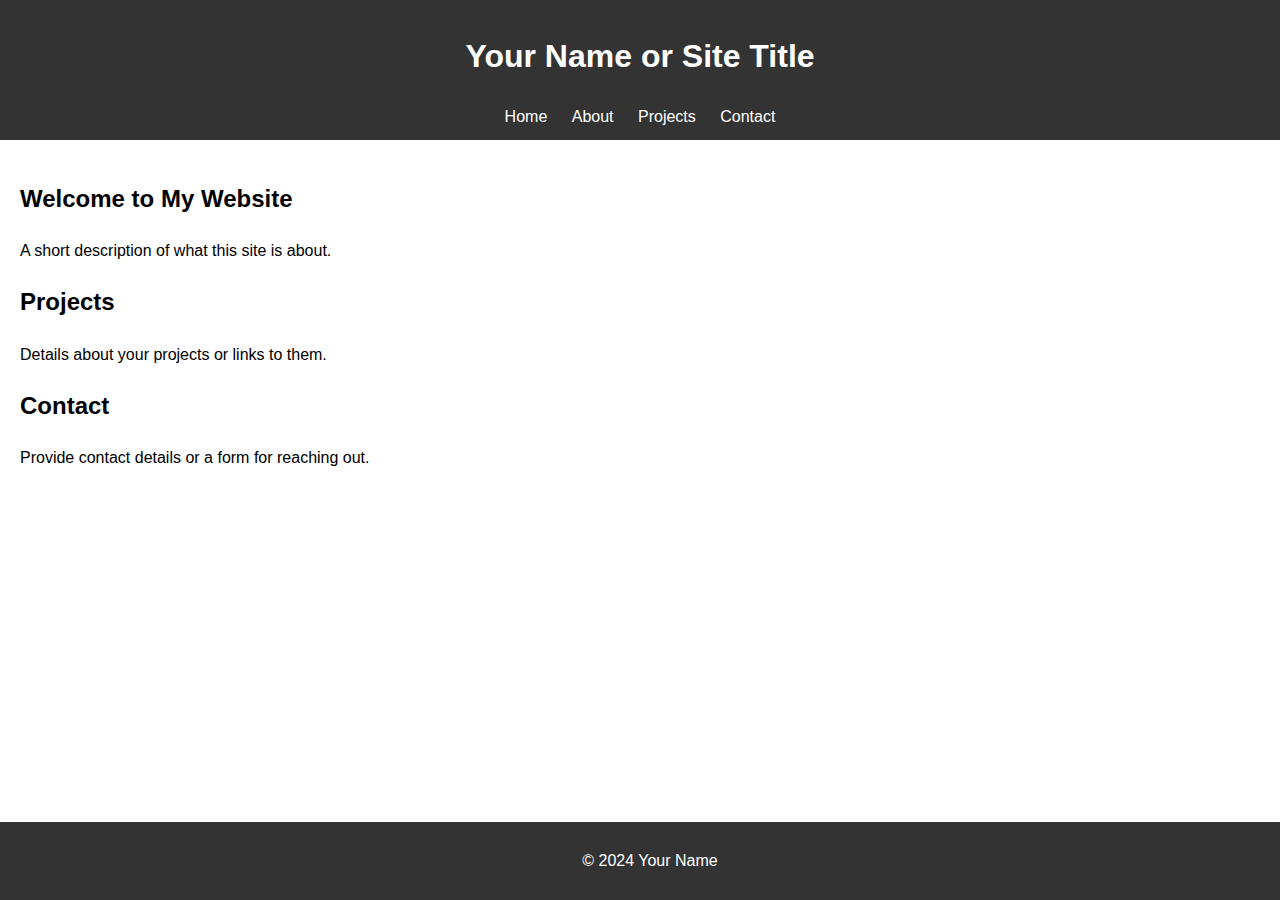
==== index.html @ 77fc1691 "Rename HCI.html to index.html" ====
<!DOCTYPE html>
<html lang="en">
<head>
  <meta charset="UTF-8">
  <meta name="viewport" content="width=device-width, initial-scale=1.0">
  <title>Your Website Title</title>
  <link rel="stylesheet" href="style.css">
</head>
<body>
  <!-- Header Section -->
  <header>
    <h1>Your Name or Site Title</h1>
    <nav>
      <a href="index.html">Home</a>
      <a href="about.html">About</a>
      <a href="projects.html">Projects</a>
      <a href="contact.html">Contact</a>
    </nav>
  </header>

  <!-- Main Content -->
  <main>
    <section id="intro">
      <h2>Welcome to My Website</h2>
      <p>A short description of what this site is about.</p>
    </section>

    <section id="projects">
      <h2>Projects</h2>
      <p>Details about your projects or links to them.</p>
      <!-- Add project details here -->
    </section>

    <section id="contact">
      <h2>Contact</h2>
      <p>Provide contact details or a form for reaching out.</p>
    </section>
  </main>

  <!-- Footer -->
  <footer>
    <p>&copy; 2024 Your Name</p>
  </footer>
</body>
</html>
---- style.css ----
body {
    font-family: Arial, sans-serif;
    margin: 0;
    padding: 0;
    line-height: 1.6;
  }
  
  header {
    background-color: #333;
    color: #fff;
    padding: 10px;
    text-align: center;
  }
  
  header nav a {
    color: #fff;
    margin: 0 10px;
    text-decoration: none;
  }
  
  header nav a:hover {
    text-decoration: underline;
  }
  
  main {
    padding: 20px;
  }
  
  footer {
    background-color: #333;
    color: #fff;
    text-align: center;
    padding: 10px;
    position: fixed;
    width: 100%;
    bottom: 0;
  }
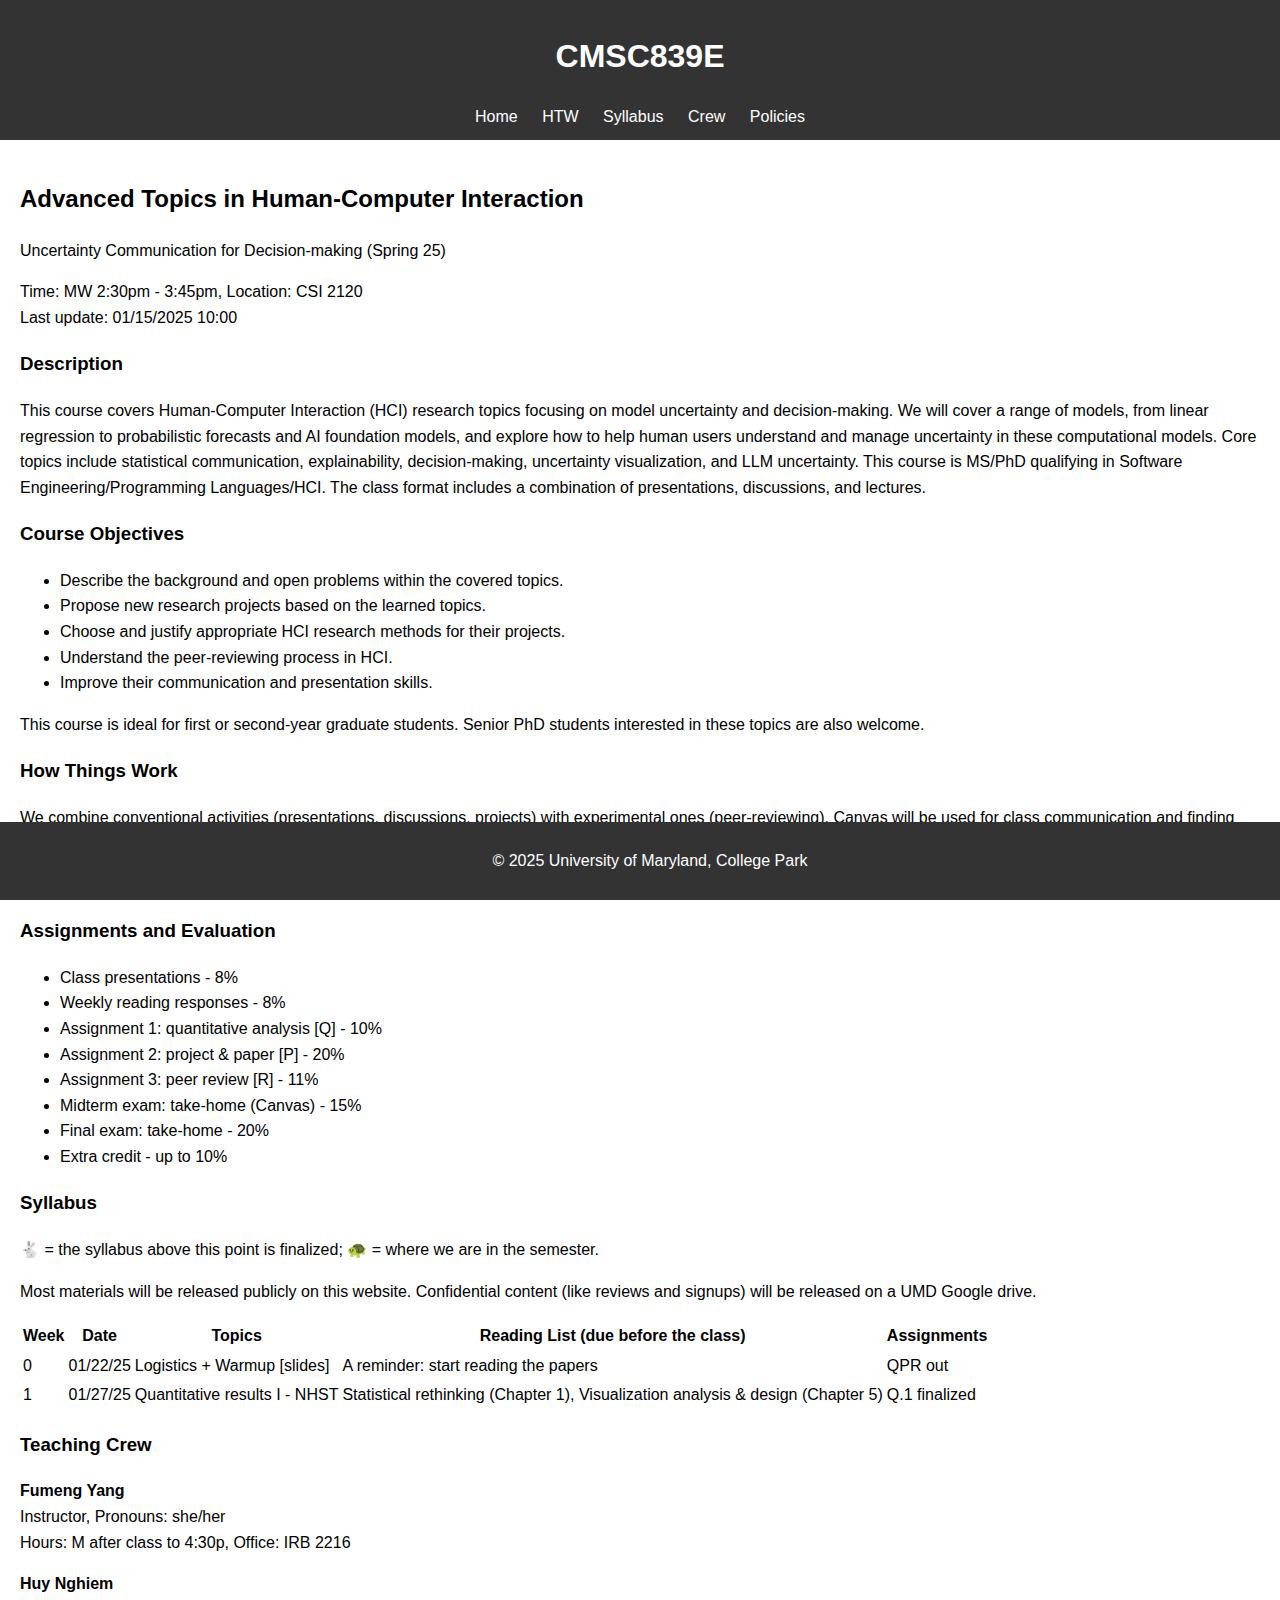
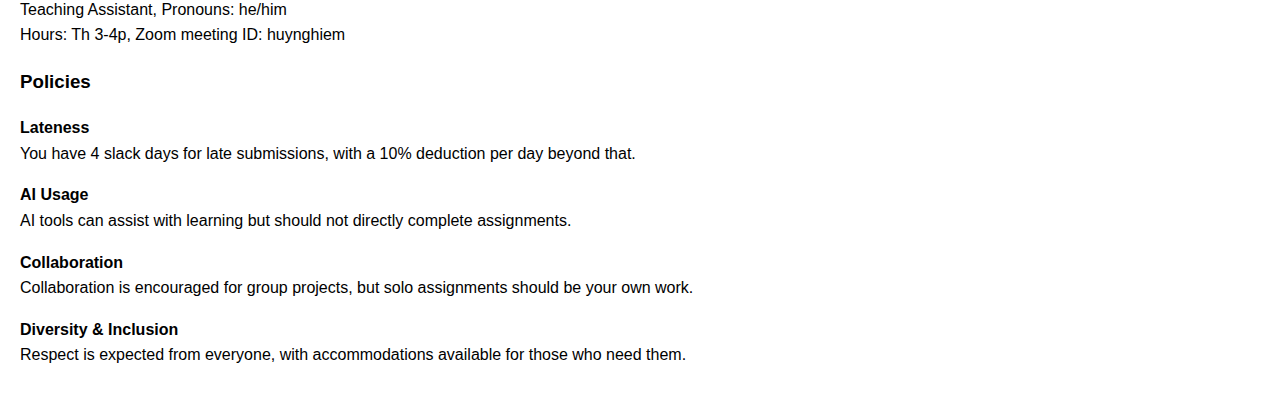
==== commit 57387701: "Add files via upload" ====
--- a/index.html
+++ b/index.html
@@ -1,45 +1,125 @@
-<!DOCTYPE html>
-<html lang="en">
-<head>
-  <meta charset="UTF-8">
-  <meta name="viewport" content="width=device-width, initial-scale=1.0">
-  <title>Your Website Title</title>
-  <link rel="stylesheet" href="style.css">
-</head>
-<body>
-  <!-- Header Section -->
-  <header>
-    <h1>Your Name or Site Title</h1>
-    <nav>
-      <a href="index.html">Home</a>
-      <a href="about.html">About</a>
-      <a href="projects.html">Projects</a>
-      <a href="contact.html">Contact</a>
-    </nav>
-  </header>
-
-  <!-- Main Content -->
-  <main>
-    <section id="intro">
-      <h2>Welcome to My Website</h2>
-      <p>A short description of what this site is about.</p>
-    </section>
-
-    <section id="projects">
-      <h2>Projects</h2>
-      <p>Details about your projects or links to them.</p>
-      <!-- Add project details here -->
-    </section>
-
-    <section id="contact">
-      <h2>Contact</h2>
-      <p>Provide contact details or a form for reaching out.</p>
-    </section>
-  </main>
-
-  <!-- Footer -->
-  <footer>
-    <p>&copy; 2024 Your Name</p>
-  </footer>
-</body>
-</html>
+<!DOCTYPE html>
+<html lang="en">
+<head>
+  <meta charset="UTF-8">
+  <meta name="viewport" content="width=device-width, initial-scale=1.0">
+  <title>CMSC839E - Spring 2025</title>
+  <link rel="stylesheet" href="style.css">
+</head>
+<body>
+  <header>
+    <h1>CMSC839E</h1>
+    <nav>
+      <a href="index.html">Home</a>
+      <a href="#htw">HTW</a>
+      <a href="#syllabus">Syllabus</a>
+      <a href="#crew">Crew</a>
+      <a href="#policies">Policies</a>
+    </nav>
+  </header>
+
+  <main>
+    <section id="intro">
+      <h2>Advanced Topics in Human-Computer Interaction</h2>
+      <p>Uncertainty Communication for Decision-making (Spring 25)</p>
+      <p>Time: MW 2:30pm - 3:45pm, Location: CSI 2120<br>
+      Last update: 01/15/2025 10:00</p>
+
+      <h3>Description</h3>
+      <p>This course covers Human-Computer Interaction (HCI) research topics focusing on model uncertainty and decision-making. We will cover a range of models, from linear regression to probabilistic forecasts and AI foundation models, and explore how to help human users understand and manage uncertainty in these computational models. Core topics include statistical communication, explainability, decision-making, uncertainty visualization, and LLM uncertainty. This course is MS/PhD qualifying in Software Engineering/Programming Languages/HCI. The class format includes a combination of presentations, discussions, and lectures.</p>
+
+      <h3>Course Objectives</h3>
+      <ul>
+        <li>Describe the background and open problems within the covered topics.</li>
+        <li>Propose new research projects based on the learned topics.</li>
+        <li>Choose and justify appropriate HCI research methods for their projects.</li>
+        <li>Understand the peer-reviewing process in HCI.</li>
+        <li>Improve their communication and presentation skills.</li>
+      </ul>
+      <p>This course is ideal for first or second-year graduate students. Senior PhD students interested in these topics are also welcome.</p>
+
+      <h3>How Things Work</h3>
+      <p>We combine conventional activities (presentations, discussions, projects) with experimental ones (peer-reviewing). Canvas will be used for class communication and finding collaborators. Unless specified otherwise, submit assignments through Canvas. Course materials will also be synced on Canvas.</p>
+      <p>Useful links: Canvas. You can find the presentation signup on Canvas under the corresponding assignment.</p>
+    </section>
+
+    <section id="assignments">
+      <h3>Assignments and Evaluation</h3>
+      <ul>
+        <li>Class presentations - 8%</li>
+        <li>Weekly reading responses - 8%</li>
+        <li>Assignment 1: quantitative analysis [Q] - 10%</li>
+        <li>Assignment 2: project & paper [P] - 20%</li>
+        <li>Assignment 3: peer review [R] - 11%</li>
+        <li>Midterm exam: take-home (Canvas) - 15%</li>
+        <li>Final exam: take-home - 20%</li>
+        <li>Extra credit - up to 10%</li>
+      </ul>
+    </section>
+
+    <section id="syllabus">
+      <h3>Syllabus</h3>
+      <p>🐇 = the syllabus above this point is finalized; 🐢 = where we are in the semester.</p>
+      <p>Most materials will be released publicly on this website. Confidential content (like reviews and signups) will be released on a UMD Google drive.</p>
+      <table>
+        <thead>
+          <tr>
+            <th>Week</th>
+            <th>Date</th>
+            <th>Topics</th>
+            <th>Reading List (due before the class)</th>
+            <th>Assignments</th>
+          </tr>
+        </thead>
+        <tbody>
+          <tr>
+            <td>0</td>
+            <td>01/22/25</td>
+            <td>Logistics + Warmup [slides]</td>
+            <td>A reminder: start reading the papers</td>
+            <td>QPR out</td>
+          </tr>
+          <tr>
+            <td>1</td>
+            <td>01/27/25</td>
+            <td>Quantitative results I - NHST</td>
+            <td>Statistical rethinking (Chapter 1), Visualization analysis & design (Chapter 5)</td>
+            <td>Q.1 finalized</td>
+          </tr>
+          <!-- Additional weeks can be filled in similarly -->
+        </tbody>
+      </table>
+    </section>
+
+    <section id="crew">
+      <h3>Teaching Crew</h3>
+      <p><strong>Fumeng Yang</strong><br>
+      Instructor, Pronouns: she/her<br>
+      Hours: M after class to 4:30p, Office: IRB 2216</p>
+
+      <p><strong>Huy Nghiem</strong><br>
+      Teaching Assistant, Pronouns: he/him<br>
+      Hours: Th 3-4p, Zoom meeting ID: huynghiem</p>
+    </section>
+
+    <section id="policies">
+      <h3>Policies</h3>
+      <p><strong>Lateness</strong><br>
+      You have 4 slack days for late submissions, with a 10% deduction per day beyond that.</p>
+
+      <p><strong>AI Usage</strong><br>
+      AI tools can assist with learning but should not directly complete assignments.</p>
+
+      <p><strong>Collaboration</strong><br>
+      Collaboration is encouraged for group projects, but solo assignments should be your own work.</p>
+
+      <p><strong>Diversity & Inclusion</strong><br>
+      Respect is expected from everyone, with accommodations available for those who need them.</p>
+    </section>
+  </main>
+
+  <footer>
+    <p>© 2025 University of Maryland, College Park</p>
+  </footer>
+</body>
+</html>
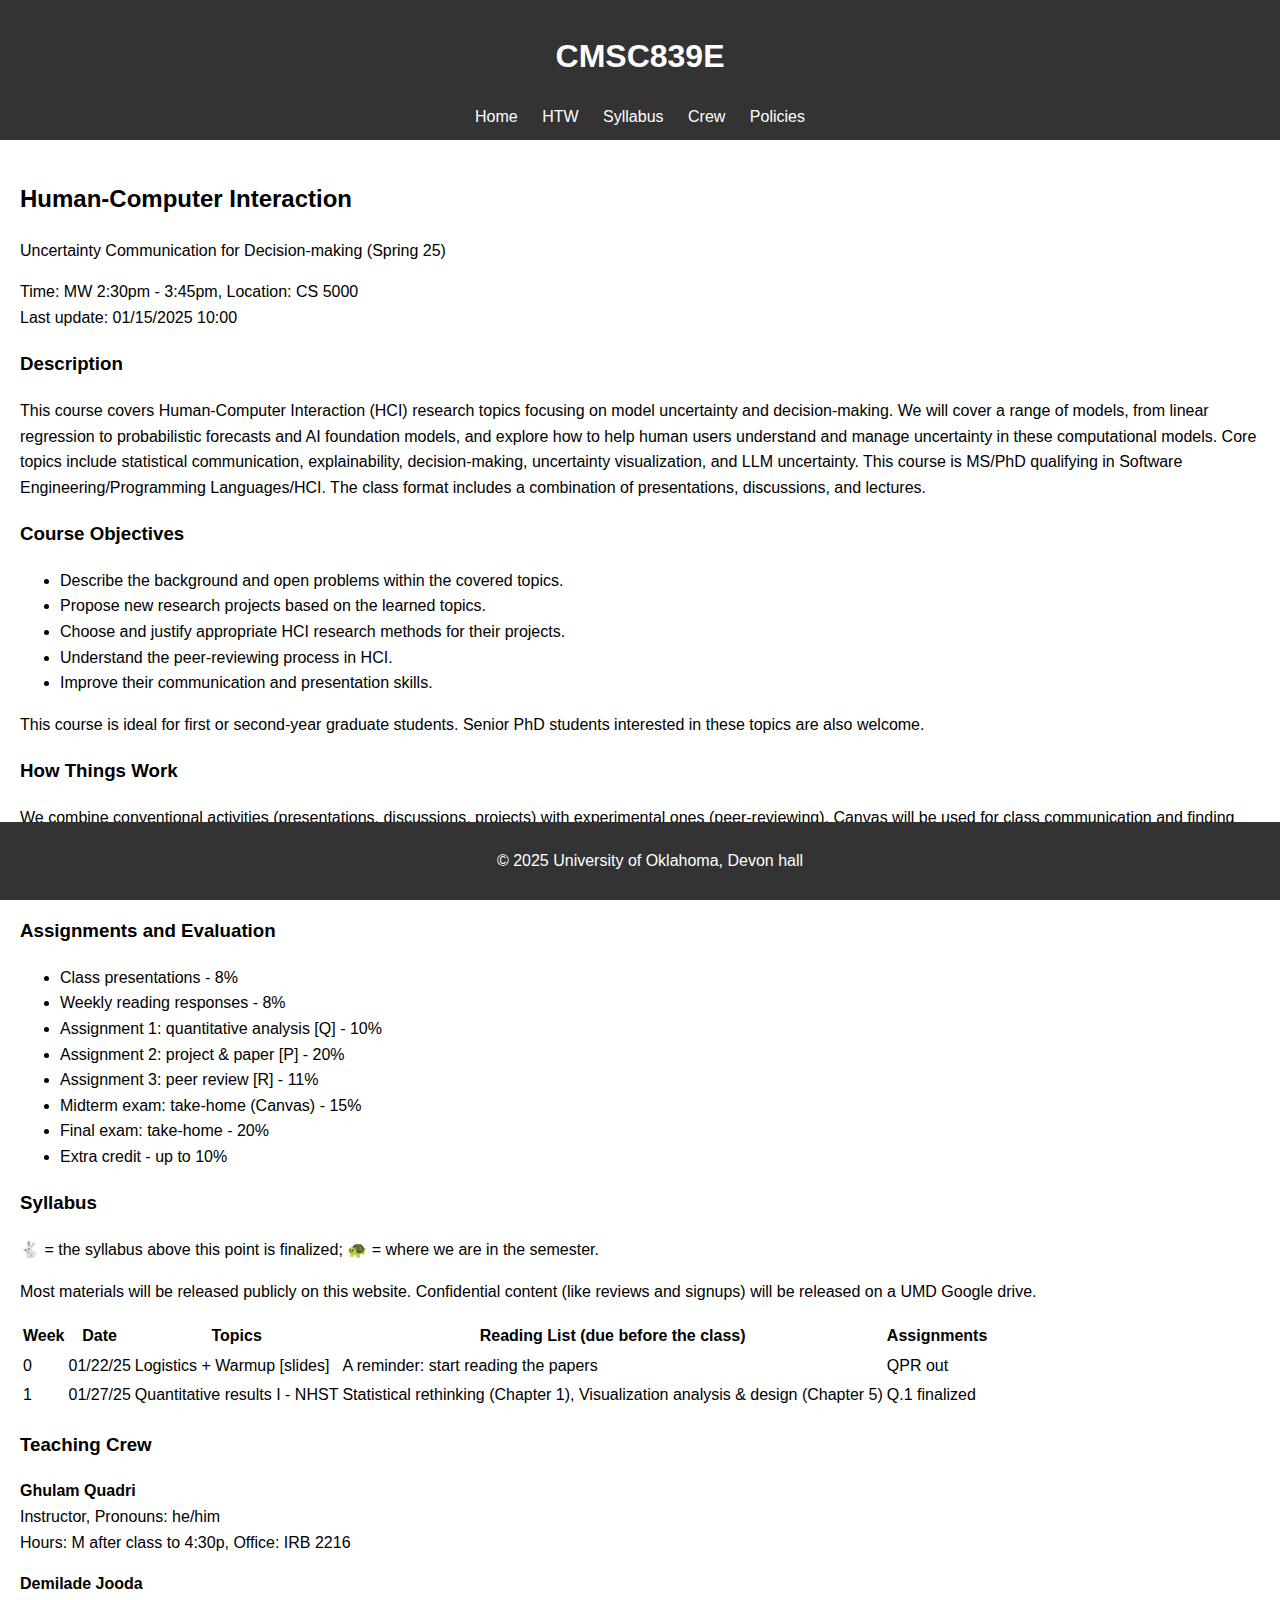
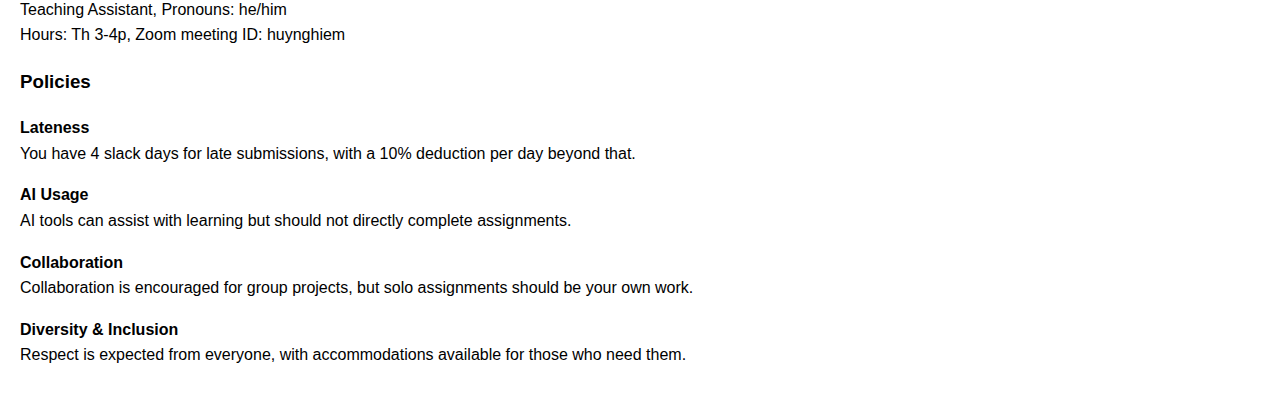
==== commit 7f65b5b9: "Add files via upload" ====
--- a/index.html
+++ b/index.html
@@ -20,9 +20,9 @@
 
   <main>
     <section id="intro">
-      <h2>Advanced Topics in Human-Computer Interaction</h2>
+      <h2> Human-Computer Interaction</h2>
       <p>Uncertainty Communication for Decision-making (Spring 25)</p>
-      <p>Time: MW 2:30pm - 3:45pm, Location: CSI 2120<br>
+      <p>Time: MW 2:30pm - 3:45pm, Location: CS 5000<br>
       Last update: 01/15/2025 10:00</p>
 
       <h3>Description</h3>
@@ -86,18 +86,18 @@
             <td>Statistical rethinking (Chapter 1), Visualization analysis & design (Chapter 5)</td>
             <td>Q.1 finalized</td>
           </tr>
-          <!-- Additional weeks can be filled in similarly -->
+      
         </tbody>
       </table>
     </section>
 
     <section id="crew">
       <h3>Teaching Crew</h3>
-      <p><strong>Fumeng Yang</strong><br>
-      Instructor, Pronouns: she/her<br>
+      <p><strong>Ghulam Quadri</strong><br>
+      Instructor, Pronouns: he/him<br>
       Hours: M after class to 4:30p, Office: IRB 2216</p>
 
-      <p><strong>Huy Nghiem</strong><br>
+      <p><strong>Demilade Jooda</strong><br>
       Teaching Assistant, Pronouns: he/him<br>
       Hours: Th 3-4p, Zoom meeting ID: huynghiem</p>
     </section>
@@ -119,7 +119,7 @@
   </main>
 
   <footer>
-    <p>© 2025 University of Maryland, College Park</p>
+    <p>© 2025 University of Oklahoma, Devon hall</p>
   </footer>
 </body>
 </html>
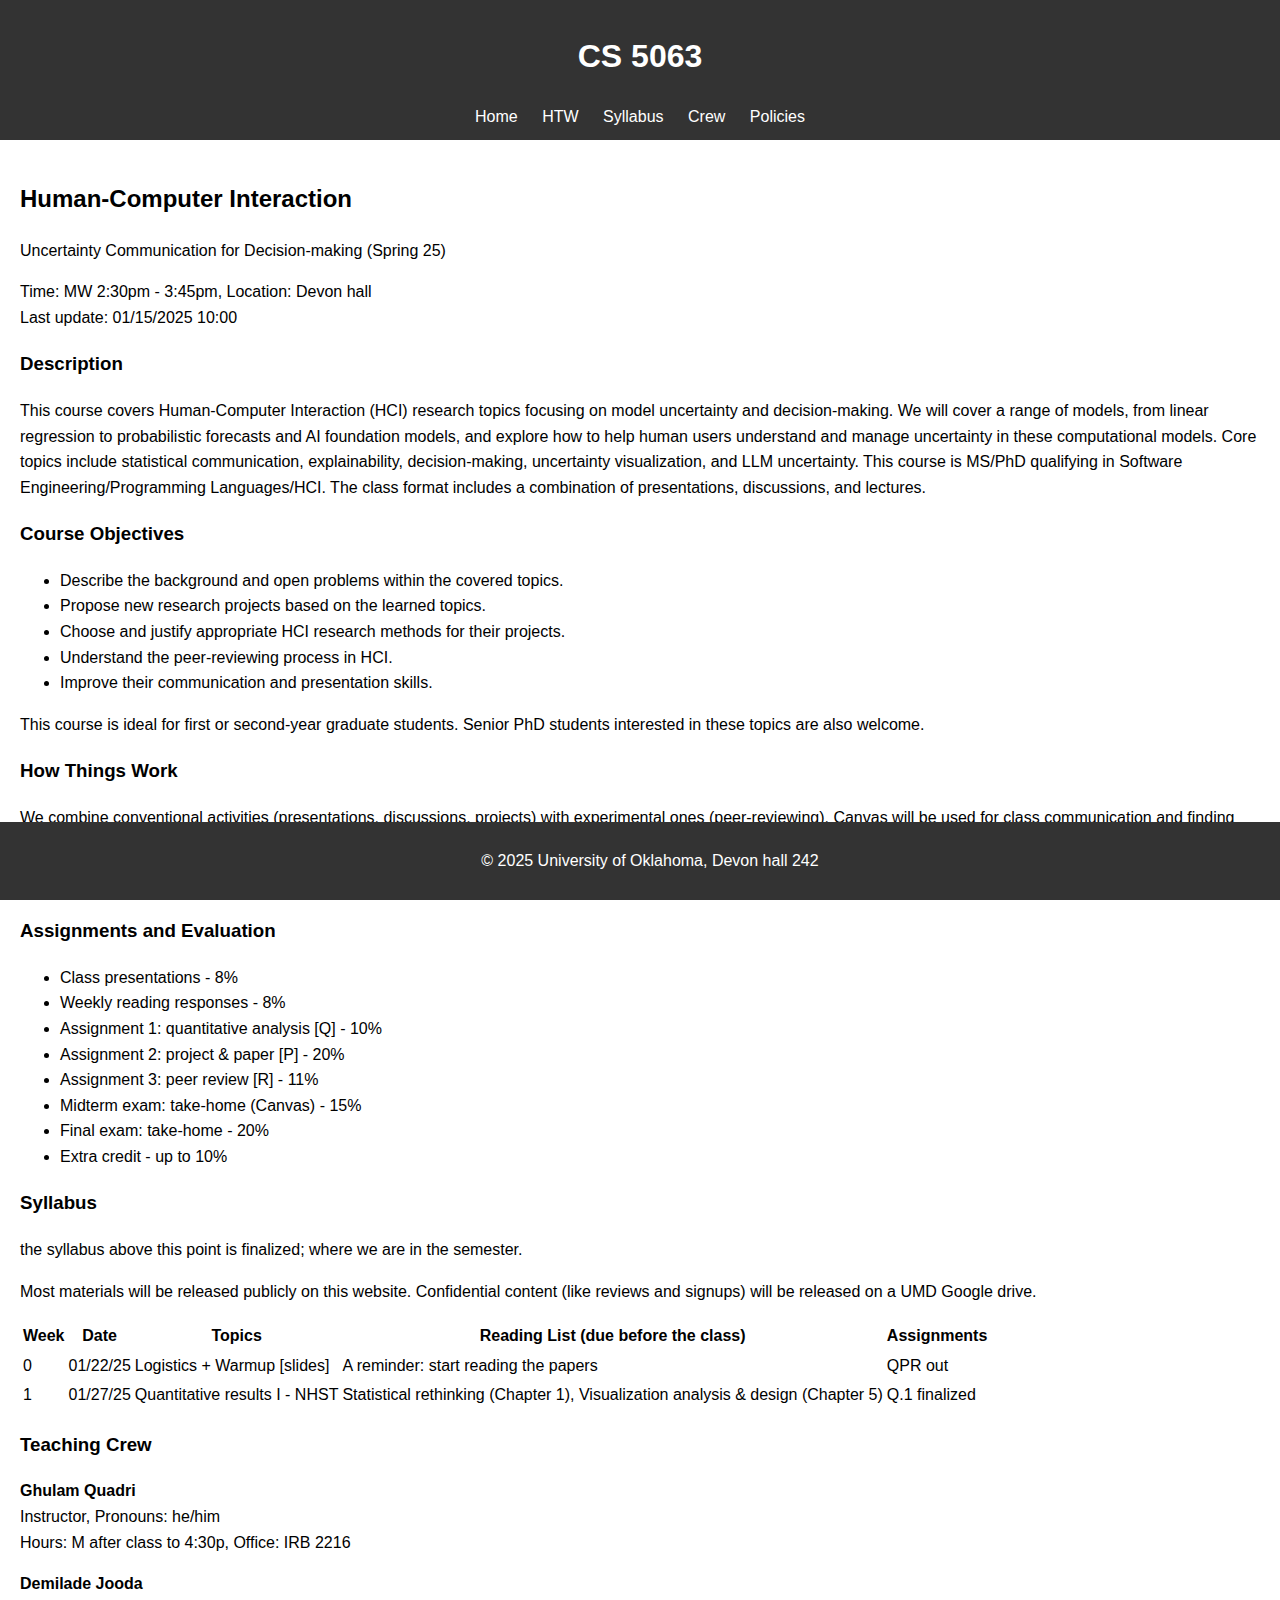
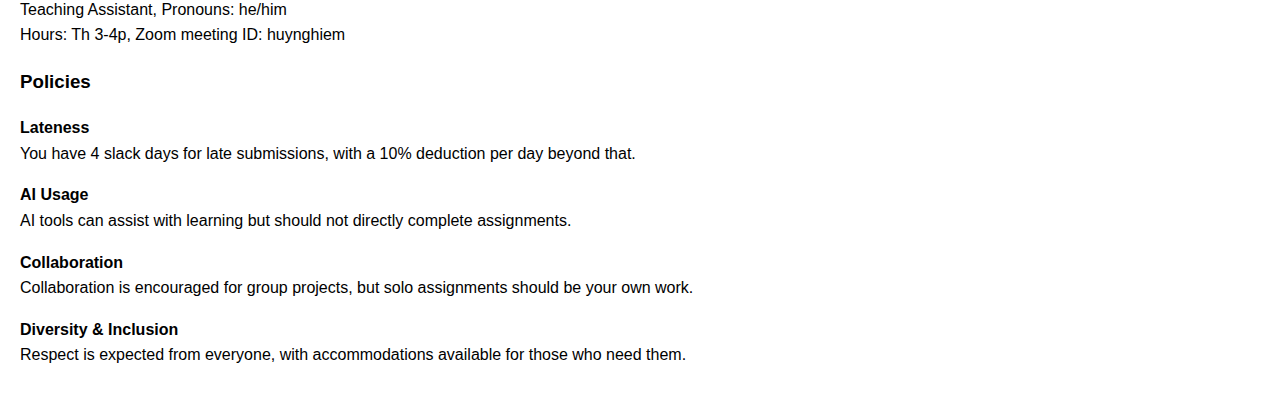
==== commit abb06f78: "Add files via upload" ====
--- a/index.html
+++ b/index.html
@@ -3,12 +3,12 @@
 <head>
   <meta charset="UTF-8">
   <meta name="viewport" content="width=device-width, initial-scale=1.0">
-  <title>CMSC839E - Spring 2025</title>
+  <title>CS 5063 - Spring 2025</title>
   <link rel="stylesheet" href="style.css">
 </head>
 <body>
   <header>
-    <h1>CMSC839E</h1>
+    <h1>CS 5063</h1>
     <nav>
       <a href="index.html">Home</a>
       <a href="#htw">HTW</a>
@@ -22,7 +22,7 @@
     <section id="intro">
       <h2> Human-Computer Interaction</h2>
       <p>Uncertainty Communication for Decision-making (Spring 25)</p>
-      <p>Time: MW 2:30pm - 3:45pm, Location: CS 5000<br>
+      <p>Time: MW 2:30pm - 3:45pm, Location: Devon hall<br>
       Last update: 01/15/2025 10:00</p>
 
       <h3>Description</h3>
@@ -59,7 +59,7 @@
 
     <section id="syllabus">
       <h3>Syllabus</h3>
-      <p>🐇 = the syllabus above this point is finalized; 🐢 = where we are in the semester.</p>
+      <p>the syllabus above this point is finalized; where we are in the semester.</p>
       <p>Most materials will be released publicly on this website. Confidential content (like reviews and signups) will be released on a UMD Google drive.</p>
       <table>
         <thead>
@@ -119,7 +119,7 @@
   </main>
 
   <footer>
-    <p>© 2025 University of Oklahoma, Devon hall</p>
+    <p>© 2025 University of Oklahoma, Devon hall 242</p>
   </footer>
 </body>
 </html>
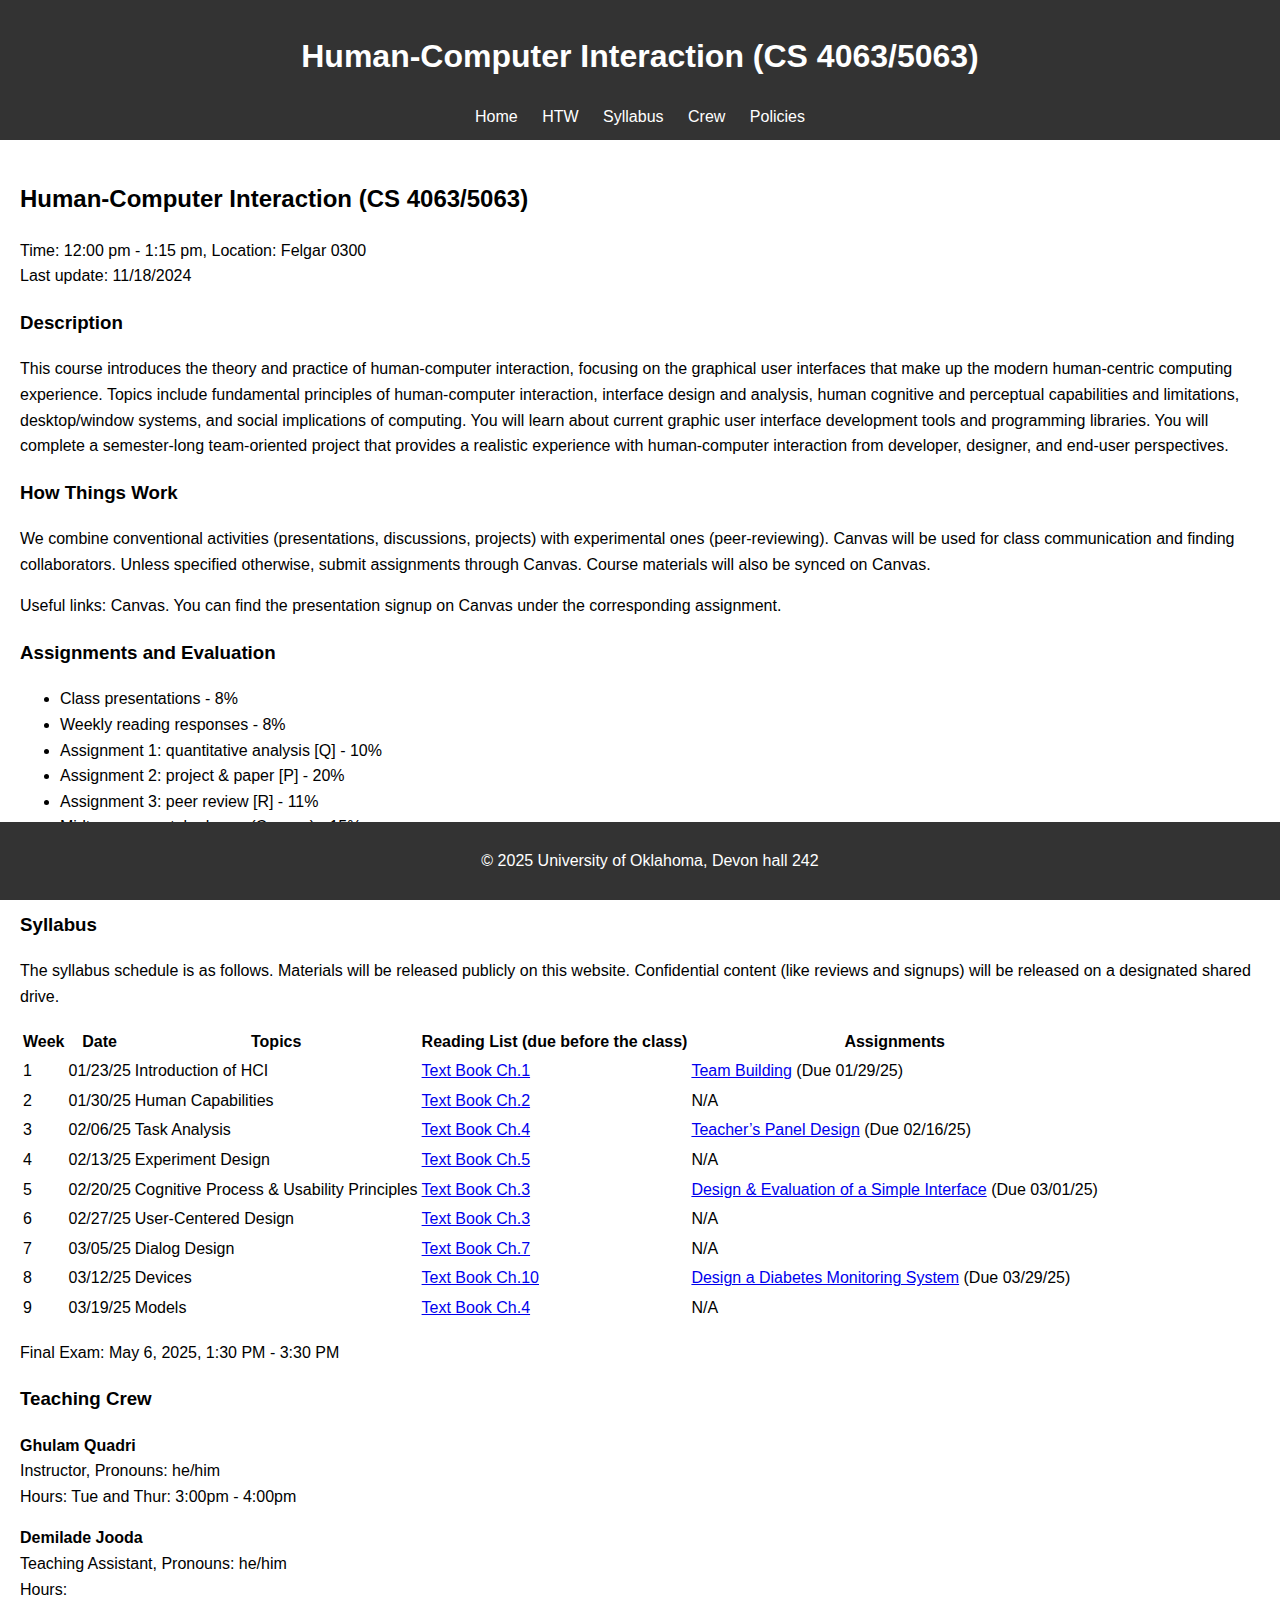
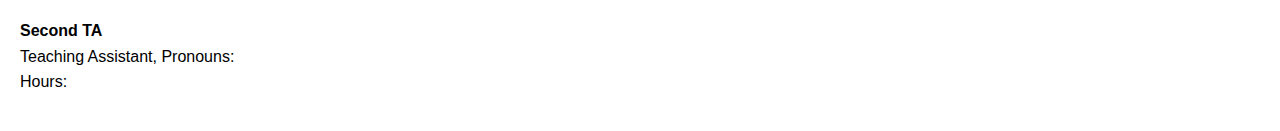
==== commit 770327e0: "Add files via upload" ====
--- a/index.html
+++ b/index.html
@@ -1,3 +1,4 @@
+
 <!DOCTYPE html>
 <html lang="en">
 <head>
@@ -8,7 +9,7 @@
 </head>
 <body>
   <header>
-    <h1>CS 5063</h1>
+    <h1>Human-Computer Interaction (CS 4063/5063)</h1>
     <nav>
       <a href="index.html">Home</a>
       <a href="#htw">HTW</a>
@@ -20,24 +21,20 @@
 
   <main>
     <section id="intro">
-      <h2> Human-Computer Interaction</h2>
-      <p>Uncertainty Communication for Decision-making (Spring 25)</p>
-      <p>Time: MW 2:30pm - 3:45pm, Location: Devon hall<br>
-      Last update: 01/15/2025 10:00</p>
+      <h2> Human-Computer Interaction (CS 4063/5063)</h2>
+      <p>Time: 12:00 pm - 1:15 pm, Location: Felgar 0300<br>
+      Last update: 11/18/2024</p>
 
       <h3>Description</h3>
-      <p>This course covers Human-Computer Interaction (HCI) research topics focusing on model uncertainty and decision-making. We will cover a range of models, from linear regression to probabilistic forecasts and AI foundation models, and explore how to help human users understand and manage uncertainty in these computational models. Core topics include statistical communication, explainability, decision-making, uncertainty visualization, and LLM uncertainty. This course is MS/PhD qualifying in Software Engineering/Programming Languages/HCI. The class format includes a combination of presentations, discussions, and lectures.</p>
+      <p>This course introduces the theory and practice of human-computer interaction, focusing on the graphical
+        user interfaces that make up the modern human-centric computing experience. Topics include fundamental
+        principles of human-computer interaction, interface design and analysis, human cognitive and perceptual
+        capabilities and limitations, desktop/window systems, and social implications of computing. You will learn
+        about current graphic user interface development tools and programming libraries. You will complete a
+        semester-long team-oriented project that provides a realistic experience with human-computer interaction
+        from developer, designer, and end-user perspectives.</p>
 
-      <h3>Course Objectives</h3>
-      <ul>
-        <li>Describe the background and open problems within the covered topics.</li>
-        <li>Propose new research projects based on the learned topics.</li>
-        <li>Choose and justify appropriate HCI research methods for their projects.</li>
-        <li>Understand the peer-reviewing process in HCI.</li>
-        <li>Improve their communication and presentation skills.</li>
-      </ul>
-      <p>This course is ideal for first or second-year graduate students. Senior PhD students interested in these topics are also welcome.</p>
-
+      
       <h3>How Things Work</h3>
       <p>We combine conventional activities (presentations, discussions, projects) with experimental ones (peer-reviewing). Canvas will be used for class communication and finding collaborators. Unless specified otherwise, submit assignments through Canvas. Course materials will also be synced on Canvas.</p>
       <p>Useful links: Canvas. You can find the presentation signup on Canvas under the corresponding assignment.</p>
@@ -59,8 +56,7 @@
 
     <section id="syllabus">
       <h3>Syllabus</h3>
-      <p>the syllabus above this point is finalized; where we are in the semester.</p>
-      <p>Most materials will be released publicly on this website. Confidential content (like reviews and signups) will be released on a UMD Google drive.</p>
+      <p>The syllabus schedule is as follows. Materials will be released publicly on this website. Confidential content (like reviews and signups) will be released on a designated shared drive.</p>
       <table>
         <thead>
           <tr>
@@ -73,49 +69,90 @@
         </thead>
         <tbody>
           <tr>
-            <td>0</td>
-            <td>01/22/25</td>
-            <td>Logistics + Warmup [slides]</td>
-            <td>A reminder: start reading the papers</td>
-            <td>QPR out</td>
+            <td>1</td>
+            <td>01/23/25</td>
+            <td>Introduction of HCI</td>
+            <td><a href="path-to-ch1.pdf">Text Book Ch.1</a></td>
+            <td><a href="path-to-team-building.pdf">Team Building</a> (Due 01/29/25)</td>
           </tr>
           <tr>
-            <td>1</td>
-            <td>01/27/25</td>
-            <td>Quantitative results I - NHST</td>
-            <td>Statistical rethinking (Chapter 1), Visualization analysis & design (Chapter 5)</td>
-            <td>Q.1 finalized</td>
+            <td>2</td>
+            <td>01/30/25</td>
+            <td>Human Capabilities</td>
+            <td><a href="path-to-ch2.pdf">Text Book Ch.2</a></td>
+            <td>N/A</td>
           </tr>
-      
+          <tr>
+            <td>3</td>
+            <td>02/06/25</td>
+            <td>Task Analysis</td>
+            <td><a href="path-to-ch4.pdf">Text Book Ch.4</a></td>
+            <td><a href="path-to-teachers-panel.pdf">Teacher’s Panel Design</a> (Due 02/16/25)</td>
+          </tr>
+          <tr>
+            <td>4</td>
+            <td>02/13/25</td>
+            <td>Experiment Design</td>
+            <td><a href="path-to-ch5.pdf">Text Book Ch.5</a></td>
+            <td>N/A</td>
+          </tr>
+          <tr>
+            <td>5</td>
+            <td>02/20/25</td>
+            <td>Cognitive Process & Usability Principles</td>
+            <td><a href="path-to-ch3.pdf">Text Book Ch.3</a></td>
+            <td><a href="path-to-interface-design.pdf">Design & Evaluation of a Simple Interface</a> (Due 03/01/25)</td>
+          </tr>
+          <tr>
+            <td>6</td>
+            <td>02/27/25</td>
+            <td>User-Centered Design</td>
+            <td><a href="path-to-ch3.pdf">Text Book Ch.3</a></td>
+            <td>N/A</td>
+          </tr>
+          <tr>
+            <td>7</td>
+            <td>03/05/25</td>
+            <td>Dialog Design</td>
+            <td><a href="path-to-ch7.pdf">Text Book Ch.7</a></td>
+            <td>N/A</td>
+          </tr>
+          <tr>
+            <td>8</td>
+            <td>03/12/25</td>
+            <td>Devices</td>
+            <td><a href="path-to-ch10.pdf">Text Book Ch.10</a></td>
+            <td><a href="path-to-diabetes-system.pdf">Design a Diabetes Monitoring System</a> (Due 03/29/25)</td>
+          </tr>
+          <tr>
+            <td>9</td>
+            <td>03/19/25</td>
+            <td>Models</td>
+            <td><a href="path-to-ch4.pdf">Text Book Ch.4</a></td>
+            <td>N/A</td>
+          </tr>
         </tbody>
       </table>
+      <p>Final Exam: May 6, 2025, 1:30 PM - 3:30 PM</p>
     </section>
+    
 
     <section id="crew">
       <h3>Teaching Crew</h3>
       <p><strong>Ghulam Quadri</strong><br>
       Instructor, Pronouns: he/him<br>
-      Hours: M after class to 4:30p, Office: IRB 2216</p>
+      Hours: Tue and Thur: 3:00pm - 4:00pm</p>
 
       <p><strong>Demilade Jooda</strong><br>
       Teaching Assistant, Pronouns: he/him<br>
-      Hours: Th 3-4p, Zoom meeting ID: huynghiem</p>
+      Hours:</p>
+
+      <p><strong>Second TA</strong><br>
+        Teaching Assistant, Pronouns: <br>
+        Hours:</p>
+
     </section>
 
-    <section id="policies">
-      <h3>Policies</h3>
-      <p><strong>Lateness</strong><br>
-      You have 4 slack days for late submissions, with a 10% deduction per day beyond that.</p>
-
-      <p><strong>AI Usage</strong><br>
-      AI tools can assist with learning but should not directly complete assignments.</p>
-
-      <p><strong>Collaboration</strong><br>
-      Collaboration is encouraged for group projects, but solo assignments should be your own work.</p>
-
-      <p><strong>Diversity & Inclusion</strong><br>
-      Respect is expected from everyone, with accommodations available for those who need them.</p>
-    </section>
   </main>
 
   <footer>
@@ -123,3 +160,5 @@
   </footer>
 </body>
 </html>
+
+
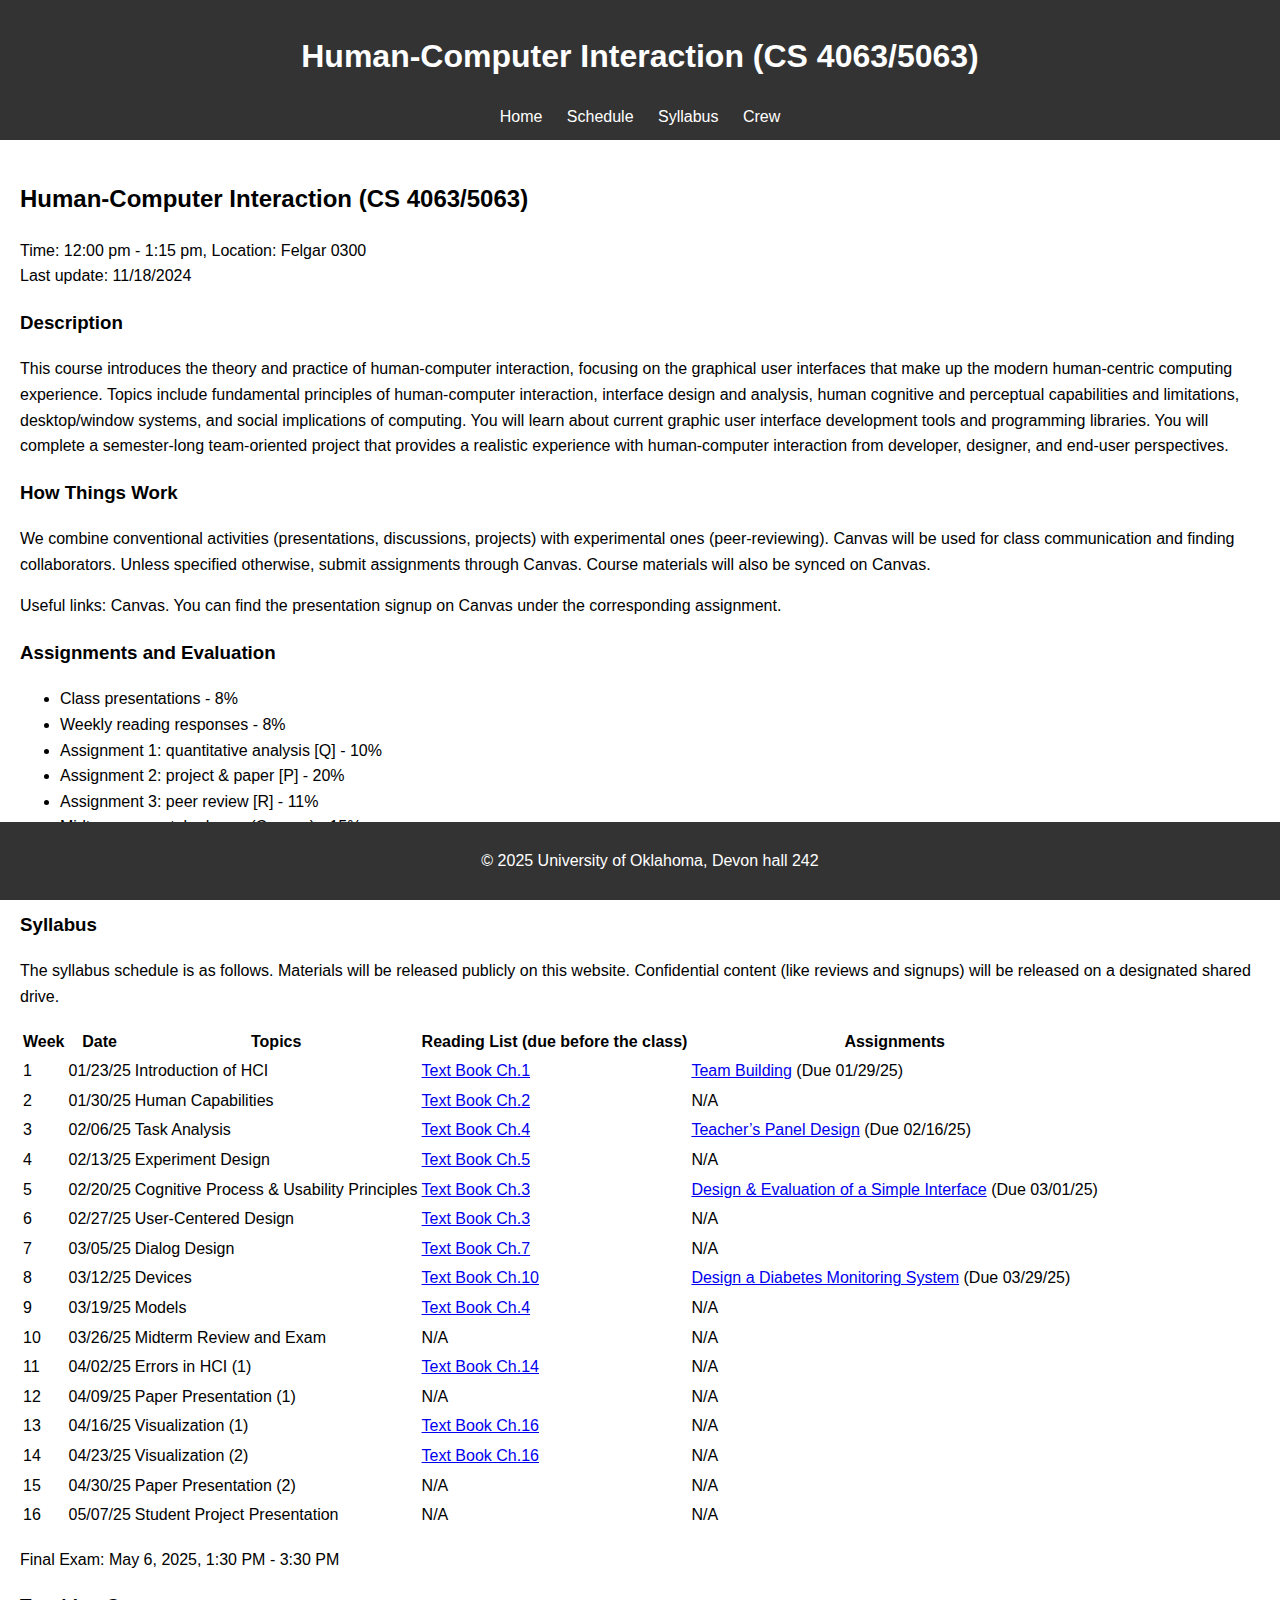
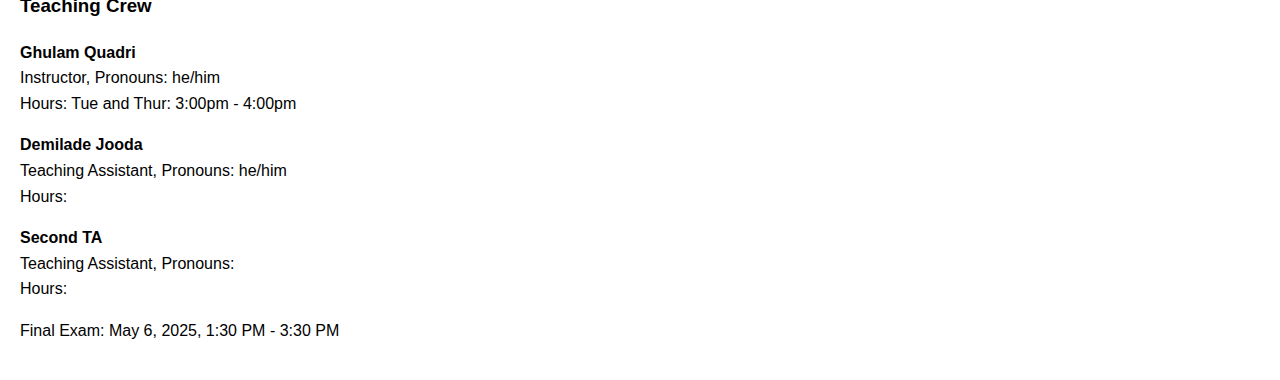
==== commit 0c0ffb18: "Add files via upload" ====
--- a/index.html
+++ b/index.html
@@ -12,10 +12,9 @@
     <h1>Human-Computer Interaction (CS 4063/5063)</h1>
     <nav>
       <a href="index.html">Home</a>
-      <a href="#htw">HTW</a>
+      <a href="#files.html">Schedule</a>
       <a href="#syllabus">Syllabus</a>
       <a href="#crew">Crew</a>
-      <a href="#policies">Policies</a>
     </nav>
   </header>
 
@@ -131,10 +130,60 @@
             <td><a href="path-to-ch4.pdf">Text Book Ch.4</a></td>
             <td>N/A</td>
           </tr>
+          <tr>
+            <td>10</td>
+            <td>03/26/25</td>
+            <td>Midterm Review and Exam</td>
+            <td>N/A</td>
+            <td>N/A</td>
+          </tr>
+          <tr>
+            <td>11</td>
+            <td>04/02/25</td>
+            <td>Errors in HCI (1)</td>
+            <td><a href="path-to-ch14.pdf">Text Book Ch.14</a></td>
+            <td>N/A</td>
+          </tr>
+          <tr>
+            <td>12</td>
+            <td>04/09/25</td>
+            <td>Paper Presentation (1)</td>
+            <td>N/A</td>
+            <td>N/A</td>
+          </tr>
+          <tr>
+            <td>13</td>
+            <td>04/16/25</td>
+            <td>Visualization (1)</td>
+            <td><a href="path-to-ch16.pdf">Text Book Ch.16</a></td>
+            <td>N/A</td>
+          </tr>
+          <tr>
+            <td>14</td>
+            <td>04/23/25</td>
+            <td>Visualization (2)</td>
+            <td><a href="path-to-ch16.pdf">Text Book Ch.16</a></td>
+            <td>N/A</td>
+          </tr>
+          <tr>
+            <td>15</td>
+            <td>04/30/25</td>
+            <td>Paper Presentation (2)</td>
+            <td>N/A</td>
+            <td>N/A</td>
+          </tr>
+          <tr>
+            <td>16</td>
+            <td>05/07/25</td>
+            <td>Student Project Presentation</td>
+            <td>N/A</td>
+            <td>N/A</td>
+          </tr>
         </tbody>
       </table>
       <p>Final Exam: May 6, 2025, 1:30 PM - 3:30 PM</p>
     </section>
+    
     
 
     <section id="crew">
@@ -153,6 +202,8 @@
 
     </section>
 
+    <p>Final Exam: May 6, 2025, 1:30 PM - 3:30 PM</p>
+
   </main>
 
   <footer>
@@ -161,4 +212,3 @@
 </body>
 </html>
 
-
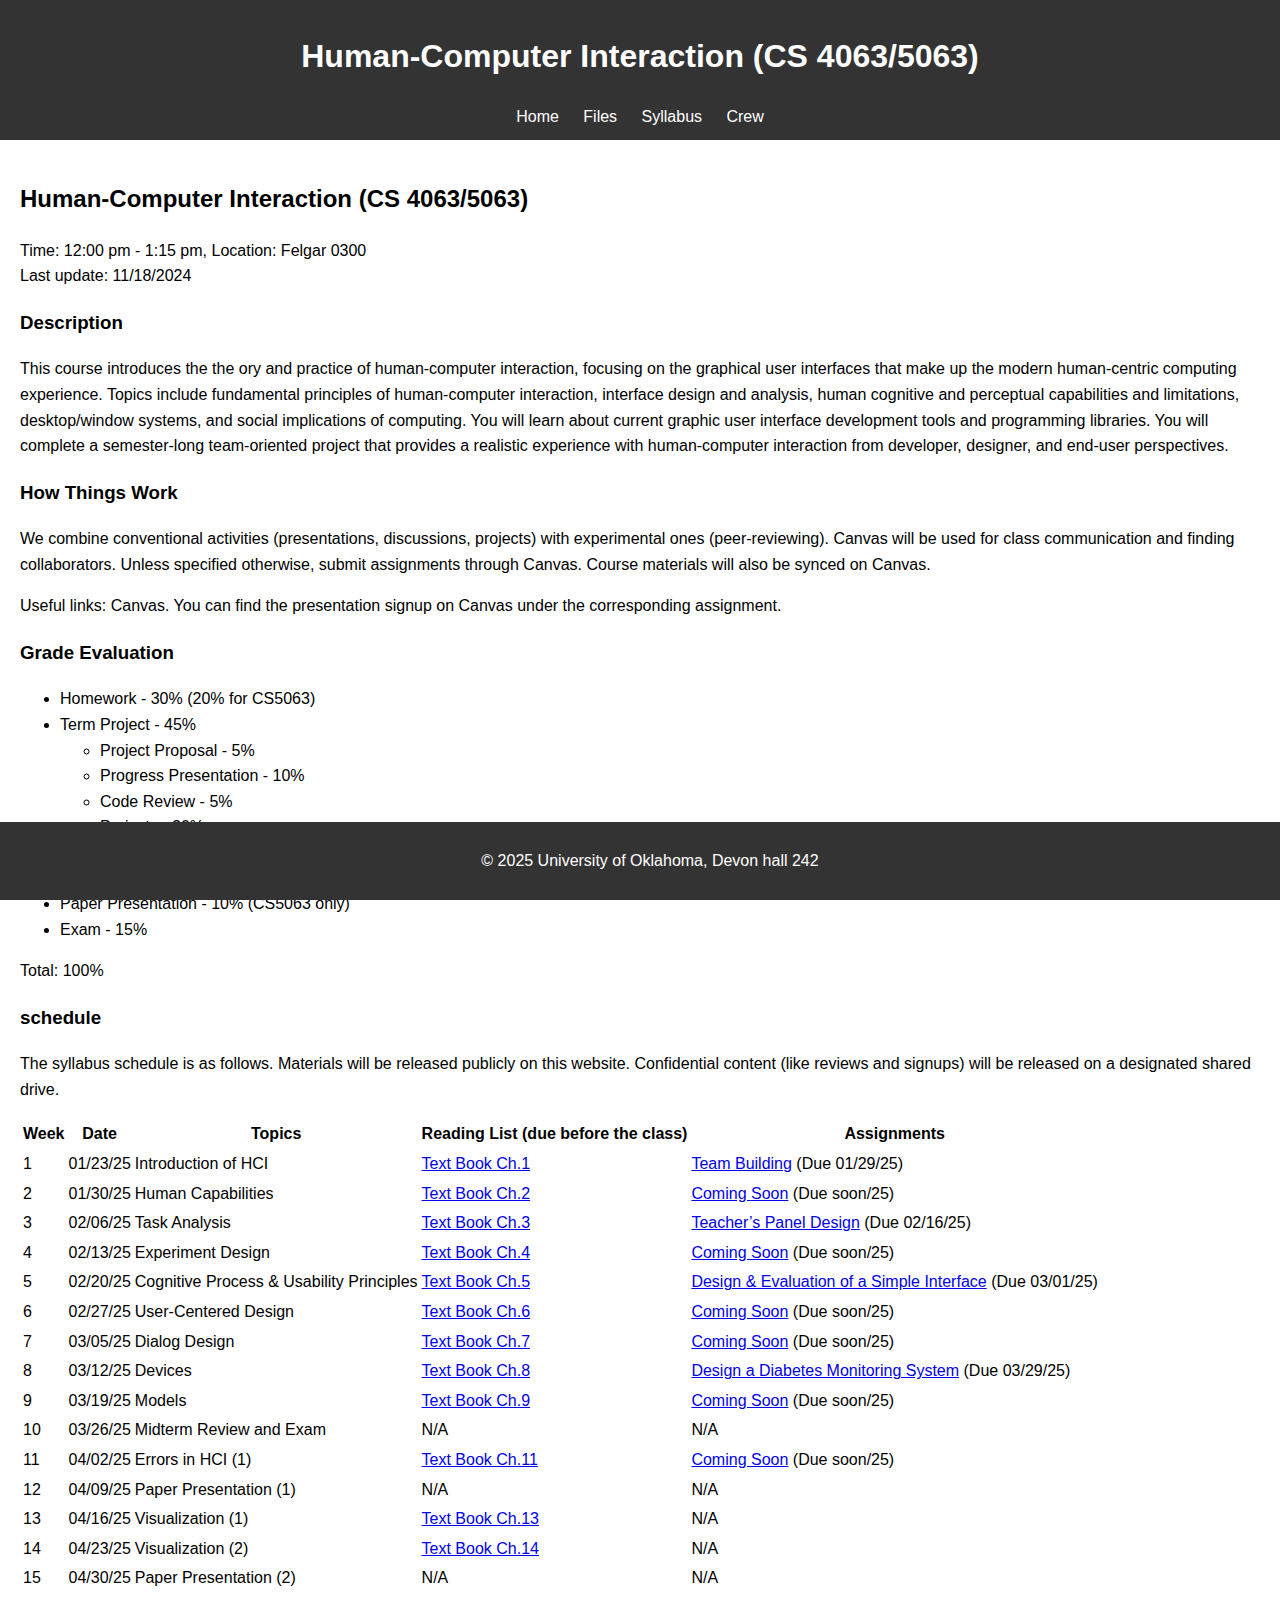
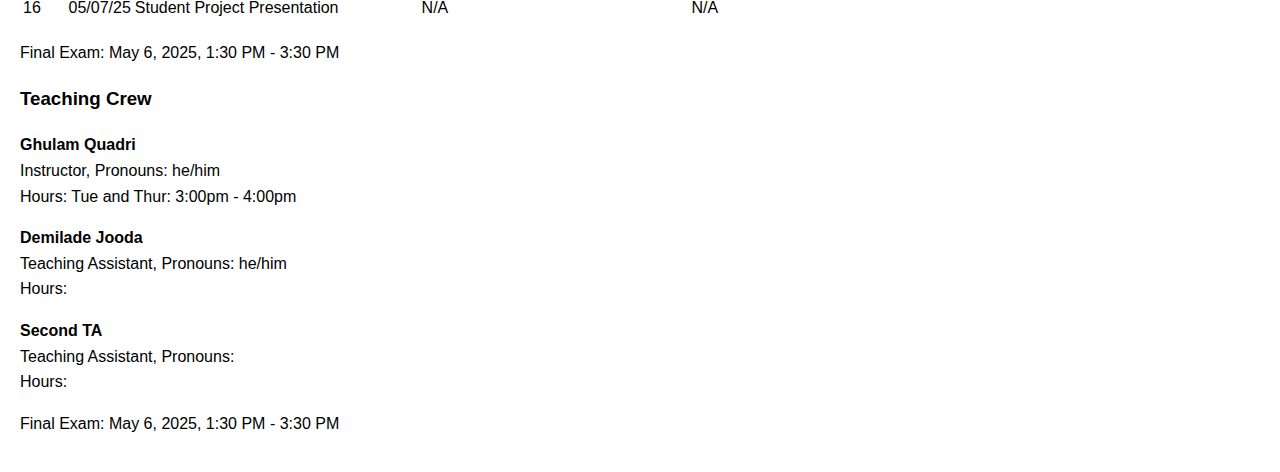
==== commit 58b7aaf2: "Add files via upload" ====
--- a/index.html
+++ b/index.html
@@ -12,8 +12,8 @@
     <h1>Human-Computer Interaction (CS 4063/5063)</h1>
     <nav>
       <a href="index.html">Home</a>
-      <a href="#files.html">Schedule</a>
-      <a href="#syllabus">Syllabus</a>
+      <a href="files.html">Files</a>
+      <a href="#schedule">Syllabus</a>
       <a href="#crew">Crew</a>
     </nav>
   </header>
@@ -25,7 +25,7 @@
       Last update: 11/18/2024</p>
 
       <h3>Description</h3>
-      <p>This course introduces the theory and practice of human-computer interaction, focusing on the graphical
+      <p>This course introduces the the ory and practice of human-computer interaction, focusing on the graphical
         user interfaces that make up the modern human-centric computing experience. Topics include fundamental
         principles of human-computer interaction, interface design and analysis, human cognitive and perceptual
         capabilities and limitations, desktop/window systems, and social implications of computing. You will learn
@@ -39,22 +39,29 @@
       <p>Useful links: Canvas. You can find the presentation signup on Canvas under the corresponding assignment.</p>
     </section>
 
-    <section id="assignments">
-      <h3>Assignments and Evaluation</h3>
+    <section id="GradeEvaluations">
+      <h3> Grade Evaluation</h3>
       <ul>
-        <li>Class presentations - 8%</li>
-        <li>Weekly reading responses - 8%</li>
-        <li>Assignment 1: quantitative analysis [Q] - 10%</li>
-        <li>Assignment 2: project & paper [P] - 20%</li>
-        <li>Assignment 3: peer review [R] - 11%</li>
-        <li>Midterm exam: take-home (Canvas) - 15%</li>
-        <li>Final exam: take-home - 20%</li>
-        <li>Extra credit - up to 10%</li>
+        <li>Homework - 30% (20% for CS5063)</li>
+        <li>Term Project - 45%
+          <ul>
+            <li>Project Proposal - 5%</li>
+            <li>Progress Presentation - 10%</li>
+            <li>Code Review - 5%</li>
+            <li>Projects - 20%</li>
+            <li>Final Report + Presentations - 15%</li>
+          </ul>
+        </li>
+        <li>Group Discussion Participation - 10%</li>
+        <li>Paper Presentation - 10% (CS5063 only)</li>
+        <li>Exam - 15%</li>
       </ul>
-    </section>
-
-    <section id="syllabus">
-      <h3>Syllabus</h3>
+      <p>Total: 100%</p>
+    </section>
+    
+
+    <section id="schedule">
+      <h3>schedule</h3>
       <p>The syllabus schedule is as follows. Materials will be released publicly on this website. Confidential content (like reviews and signups) will be released on a designated shared drive.</p>
       <table>
         <thead>
@@ -79,56 +86,56 @@
             <td>01/30/25</td>
             <td>Human Capabilities</td>
             <td><a href="path-to-ch2.pdf">Text Book Ch.2</a></td>
-            <td>N/A</td>
+            <td><a href="Coming Soon.pdf">Coming Soon</a> (Due soon/25)</td>
           </tr>
           <tr>
             <td>3</td>
             <td>02/06/25</td>
             <td>Task Analysis</td>
-            <td><a href="path-to-ch4.pdf">Text Book Ch.4</a></td>
+            <td><a href="path-to-ch3.pdf">Text Book Ch.3</a></td>
             <td><a href="path-to-teachers-panel.pdf">Teacher’s Panel Design</a> (Due 02/16/25)</td>
           </tr>
           <tr>
             <td>4</td>
             <td>02/13/25</td>
             <td>Experiment Design</td>
-            <td><a href="path-to-ch5.pdf">Text Book Ch.5</a></td>
-            <td>N/A</td>
+            <td><a href="path-to-ch4.pdf">Text Book Ch.4</a></td>
+            <td><a href="Coming Soon.pdf">Coming Soon</a> (Due soon/25)</td>
           </tr>
           <tr>
             <td>5</td>
             <td>02/20/25</td>
             <td>Cognitive Process & Usability Principles</td>
-            <td><a href="path-to-ch3.pdf">Text Book Ch.3</a></td>
+            <td><a href="path-to-ch5.pdf">Text Book Ch.5</a></td>
             <td><a href="path-to-interface-design.pdf">Design & Evaluation of a Simple Interface</a> (Due 03/01/25)</td>
           </tr>
           <tr>
             <td>6</td>
             <td>02/27/25</td>
             <td>User-Centered Design</td>
-            <td><a href="path-to-ch3.pdf">Text Book Ch.3</a></td>
-            <td>N/A</td>
+            <td><a href="path-to-ch6.pdf">Text Book Ch.6</a></td>
+            <td><a href="Coming Soon.pdf">Coming Soon</a> (Due soon/25)</td>
           </tr>
           <tr>
             <td>7</td>
             <td>03/05/25</td>
             <td>Dialog Design</td>
             <td><a href="path-to-ch7.pdf">Text Book Ch.7</a></td>
-            <td>N/A</td>
+            <td><a href="Coming Soon.pdf">Coming Soon</a> (Due soon/25)</td>
           </tr>
           <tr>
             <td>8</td>
             <td>03/12/25</td>
             <td>Devices</td>
-            <td><a href="path-to-ch10.pdf">Text Book Ch.10</a></td>
+            <td><a href="path-to-ch8.pdf">Text Book Ch.8</a></td>
             <td><a href="path-to-diabetes-system.pdf">Design a Diabetes Monitoring System</a> (Due 03/29/25)</td>
           </tr>
           <tr>
             <td>9</td>
             <td>03/19/25</td>
             <td>Models</td>
-            <td><a href="path-to-ch4.pdf">Text Book Ch.4</a></td>
-            <td>N/A</td>
+            <td><a href="path-to-ch9.pdf">Text Book Ch.9</a></td>
+            <td><a href="Coming Soon.pdf">Coming Soon</a> (Due soon/25)</td>
           </tr>
           <tr>
             <td>10</td>
@@ -141,8 +148,8 @@
             <td>11</td>
             <td>04/02/25</td>
             <td>Errors in HCI (1)</td>
-            <td><a href="path-to-ch14.pdf">Text Book Ch.14</a></td>
-            <td>N/A</td>
+            <td><a href="path-to-ch11.pdf">Text Book Ch.11</a></td>
+            <td><a href="Coming Soon.pdf">Coming Soon</a> (Due soon/25)</td>
           </tr>
           <tr>
             <td>12</td>
@@ -155,14 +162,14 @@
             <td>13</td>
             <td>04/16/25</td>
             <td>Visualization (1)</td>
-            <td><a href="path-to-ch16.pdf">Text Book Ch.16</a></td>
+            <td><a href="path-to-ch13.pdf">Text Book Ch.13</a></td>
             <td>N/A</td>
           </tr>
           <tr>
             <td>14</td>
             <td>04/23/25</td>
             <td>Visualization (2)</td>
-            <td><a href="path-to-ch16.pdf">Text Book Ch.16</a></td>
+            <td><a href="path-to-ch14.pdf">Text Book Ch.14</a></td>
             <td>N/A</td>
           </tr>
           <tr>
